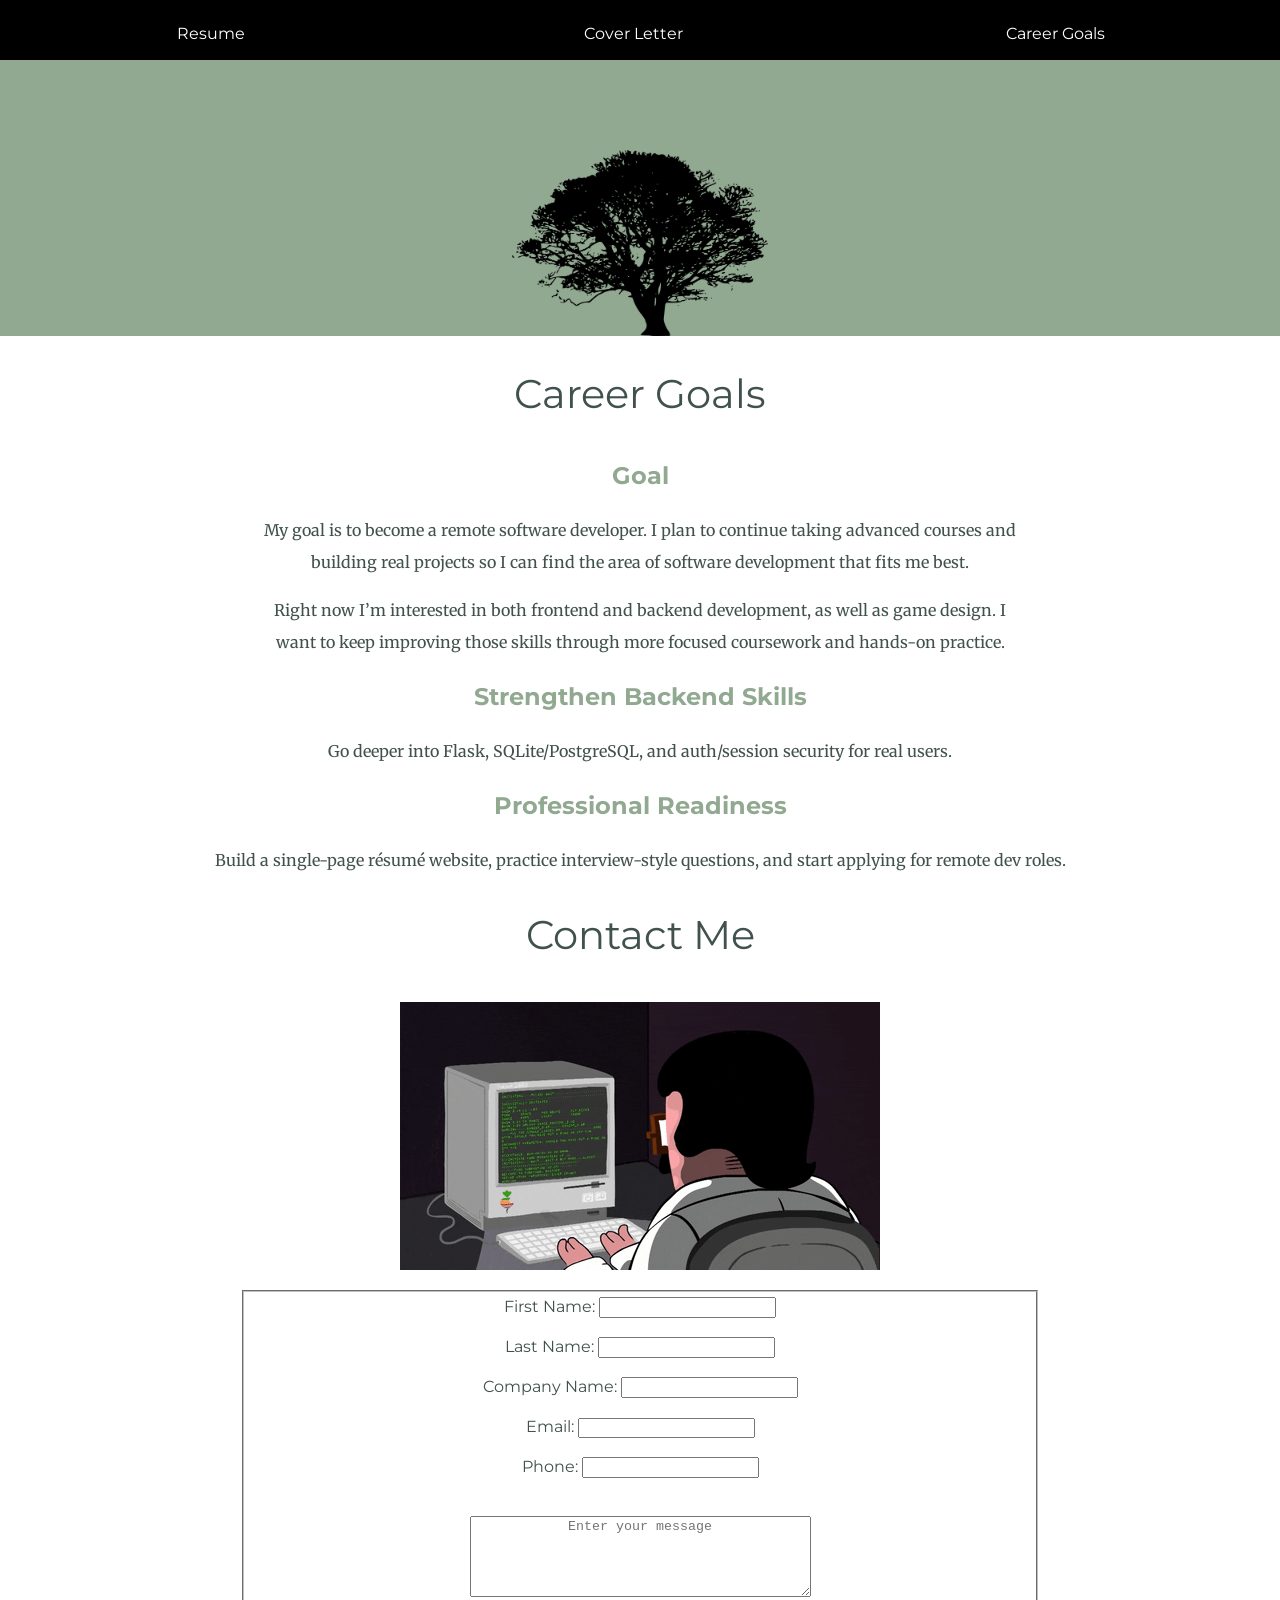
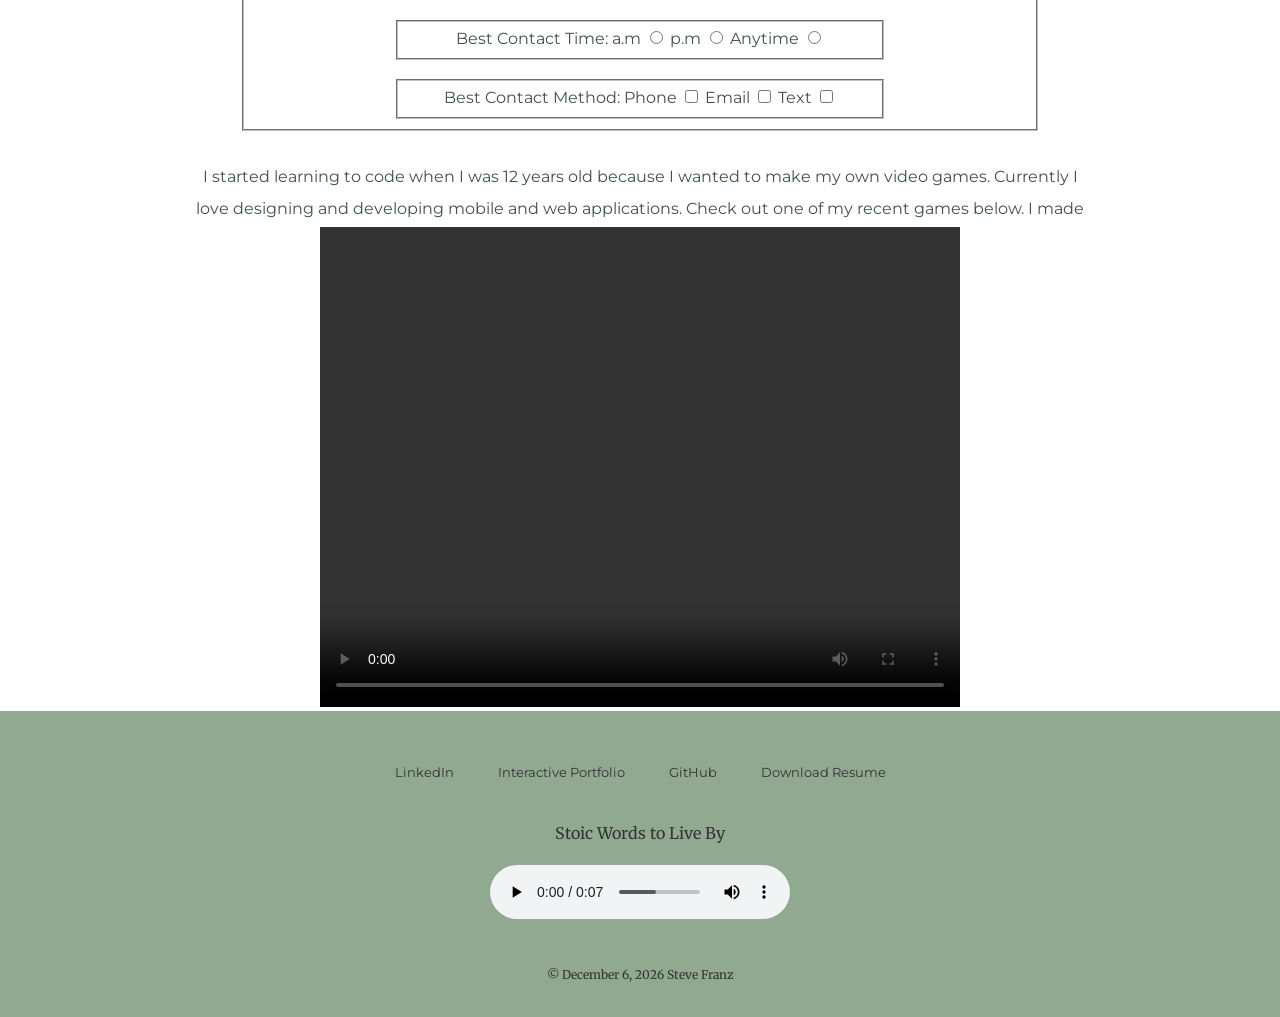
==== career-goals.html @ f68c7c9b "first commit" ====
<!DOCTYPE html>
<html>

<head>
    <meta charset="utf-8">
    <title>Steve Franz Cover Letter</title>
    <link rel="stylesheet" href="style.css">
    <link href="https://fonts.googleapis.com/css?family=Merriweather|Montserrat|Sacramento" rel="stylesheet">
    <link rel="icon" href="favicon.ico">
</head>

<body>
    <header>
        <nav>
            <ul id="nav-bar">
                <li id="nav-bar-item"><a href="resume.html">Resume</a></li>
                <li id="nav-bar-item"><a href="cover-letter.html">Cover Letter</a></li>
                <li id="nav-bar-item"><a href="career-goals.html">Career Goals</a></li>
            </ul>
        </nav>
    </header>
    <main>
        <section class="top-container">
            <img class="oak" src="oak.png">
        </section>
        <section>
            <h2>Career Goals</h2>
            <article class="goals">
                <h3>Goal</h3>
                <p>My goal is to become a remote software developer. I plan to continue taking advanced courses and building real projects so I can find the area of software development that fits me best.</p>
                <p>Right now I’m interested in both frontend and backend development, as well as game design. I want to keep improving those skills through more focused coursework and hands-on practice.</p>
            </article>
            <article class="goal-one">
                <h3>Strengthen Backend Skills</h3>
                <p>Go deeper into Flask, SQLite/PostgreSQL, and auth/session security for real users.</p>
            </article>
            <article class="goal-two">
                <h3>Professional Readiness</h3>
                <p>Build a single-page résumé website, practice interview-style questions, and start applying for remote dev roles.</p>
            </article>
        </section>
        <section class="contact-me">
            <h2>Contact Me</h2>
            <div class="contact-me-image">
                <img src="Life Code GIF.gif" alt="code-img">
                <p></p>
            </div>
            <form action="https://wp.zybooks.com/form-viewer.php" method="GET">
                <fieldset>
                    <label for="fname">First Name: <input type="text" id="fname" name="fname"></label><br><br>
                    <label for="lname">Last Name: <input type="text" id="lname" name="fname"></label><br><br>
                    <label for="cname">Company Name: <input type="text" id="cname" name="fname"></label><br><br>
                    <label for="email">Email: <input type="email" id="email" name="fname"></label><br><br>
                    <label for="phone">Phone: <input type="tel" id="phone" name="fname"></label><br><br><br>
                    <textarea rows="5" cols="40" id="message" placeholder="Enter your message" name="fname"></textarea><br><br>
                    <fieldset>
                        <label>Best Contact Time:</label>
                        <label for="am">a.m</label>
                        <input type="radio" id="am" value="am" name="fname">
                        <label for="pm">p.m</label>
                        <input type="radio" id="pm" value="pm" name="fname">
                        <label for="any">Anytime</label>
                        <input type="radio" id=any value="anytime" name="fname">
                    </fieldset>
                    <br>
                    <fieldset>
                        <label>Best Contact Method:</label>
                        <label for="phone">Phone</label>
                        <input type="checkbox" id="phone" name="fname">
                        <label for="email">Email</label>
                        <input type="checkbox" id="email" name="fname">
                        <label for="text">Text</label>
                        <input type="checkbox" id="text" name="fname">
                    </fieldset>
                </fieldset>
            </form>
            <p class="contact-me-text">I started learning to code when I was 12 years old because I wanted to make my own video games. Currently I love designing and developing mobile and web applications. Check out one of my recent games below. I made Asteroido for the Quiz Playground Web app.</p>
            </div>
            <video width="640" height="480" controls>
                <source src="Asteroido.mp4" type="video/mp4">
                Your browser does not support the video tag.
            </video>
        </section>
        <footer class="bottom-container">
            <a class="footer-link" href="https://www.linkedin.com/in/steve-j-franz-3538942b/">LinkedIn</a>
            <a class="footer-link" href="https://franz-portfolio.replit.app/">Interactive Portfolio</a>
            <a class="footer-link" href="https://github.com/sfranz2422">GitHub</a>
            <a class="footer-link" target="_blank" id="resume" download="Franz Resume.pdf" href="resume.pdf">Download Resume</a>
            <div>
                <div>
                    <br>
                    <p>Stoic Words to Live By</p>
                    <audio controls>
                        <source src="Pythagoras_Quote.wav" type="audio/wav">
                        <source src="Pythagoras_Quote.mp3" type="audio/mp3">
                        File Can't be played on this browser.
                    </audio>
                </div>
                <p id="currentDate"></p>
            </div>
        </footer>
    </main>
    <script src="script.js"></script>
</body>

</html>
---- style.css ----
* {
    text-align: center;
}

body {
    color: #40514E;
    margin: 0;
    font-family: 'Merriweather', serif;

}

#nav-bar,
#nav-bar-item {
    float: left;
}

#nav-bar-item {
    width: 33%;

}

#nav-bar-item a {
    font-size: 1rem;
}

#nav-bar {
    list-style-type: none;
    margin: 0;
    padding: 0;
    overflow: hidden;
    background-color: black;
    position: fixed;
    top: 0;
    height: 60px;
    z-index: 10;
    width: 100%;
}

#nav-bar #nav-bar-item a {
    display: block;
    color: white;
    text-align: center;
    padding: 14px 16px;
    text-decoration: none;

}

h1 {
    color: black;
    font-size: 5.625rem;
    margin: 50px auto 0 auto;
    font-family: 'Montserrat', cursive;
}

#profile {
    border-radius: 100%;
    width: 150px;
    height: 170px;
    filter: grayscale(100%);
}

h2 {
    color: F1F4F1;
    font-family: 'Montserrat', sans-serif;
    font-size: 2.5rem;
    font-weight: normal;
    padding-bottom: 10px;
}

h3:hover {

    font-size: 1.7rem;
}

h3 {
    font-size: 1.5rem;
    /*border:1px solid black;*/
    color: #91A891;
    font-family: 'Montserrat', sans-serif;
    width: 100%;
    transition: font-size .5s;
}

p {
    line-height: 2;
}

hr {
    border: dotted #91A891 6px;
    border-bottom: none;
    width: 4%;
    margin: 100px auto;
}

a {
    color: #333333;
    font-size: .8rem;
    font-family: 'Montserrat', sans-serif;
    margin: 10px 20px;
    text-decoration: none;
}

a:hover {
    color: #91A891;
}

ol,
ul {
    padding: 0;
}

li {
    /*border:1px solid black;*/
    font-size: .9rem;
    text-decoration: none;
    list-style-type: none;
    max-width: 50%;
    margin: 0 auto;
    padding: 0;

}


.top-container {
    background-color: #91A891;
    position: relative;
    padding-top: 100px;
    margin-top: 50px;

}

.middle-container {
    margin: 100px 0;
}

.bottom-container {
    background-color: #91A891;
    padding: 50px 0 20px;
    color: #333333;
}

.skill-row {
    width: 50%;
    margin: 100px auto 0px auto;
    text-align: left;
    padding-bottom: 0;
}

.contact-me-image {
    width: 70%;
    margin: 0 auto;
    text-align: center;
}

.contact-me-text {
    width: 70%;
    margin: 30px auto 0 auto;
    text-align: center;
    font-family: 'Montserrat', cursive;

}

.skills {
    margin: auto;

}

#underline {
    text-decoration: underline;
}

.pro:hover {

    font-size: 3.5rem;
}

.pro {
    transition: font-size 1.0s;
}

.intro {
    width: 100%;
    margin: auto;
}

.contact-message {
    width: 40%;
    margin: 40px auto 60px;
}

#currentDate {
    /*border:1px solid black;*/
    color: #333333;
    font-size: 0.75rem;
    padding: 10px 0;
    margin: 30px 0 0 0;
}


.footer-link:hover {
    color: white;
}

.oak {
    /*  position: absolute;*/
    display: block;

    margin: 0 auto;

    width: 20%;
}

.code-img {
    width: 25%;
    float: left;
    margin-right: 30px;
}

#resume {
    cursor: pointer;
}

.projects {
    text-align: center;
}

.resume-table {
    width: 60%;
    border-collapse: collapse;
    margin: 1em auto 0 auto;
    font-size: 0.7rem;
    cursor: pointer;
}

.resume-table th {
    border-bottom: 1px solid #ccc;
    padding: 0.5em 0.8em;
    text-align: left;
}

.resume-table td {
    border-bottom: 1px solid #ccc;
    padding: 0.5em 0.8em;
    text-align: left;
}

.resume-table th {
    background-color: black;
    font-weight: bold;
    color: white;
}

.resume-table tr:hover {
    background-color: #f3f3f3;
    transition: 0.2s;
}

.cover-letter {
    width: 60%;
    margin: 0 auto;

}

.letter-paragraph {
    text-align: left;
}

#email {
    /*border: 1px solid black;*/
    margin-top: 0;
    padding-top: 0;
}

#signature {
    /*border: 1px solid black;*/

    margin-bottom: 0;
    padding-bottom: 0;
}

#big {
    font-size: 2.0rem;
}

video {
    margin-top: -30px;
}

form {
    font-family: 'Montserrat', cursive;

}

fieldset {

    width: 60%;
    margin: 0 auto;
    text-align: center;
}

.goals {
    width: 60%;
    margin: 0 auto;
    text-align: center;
}
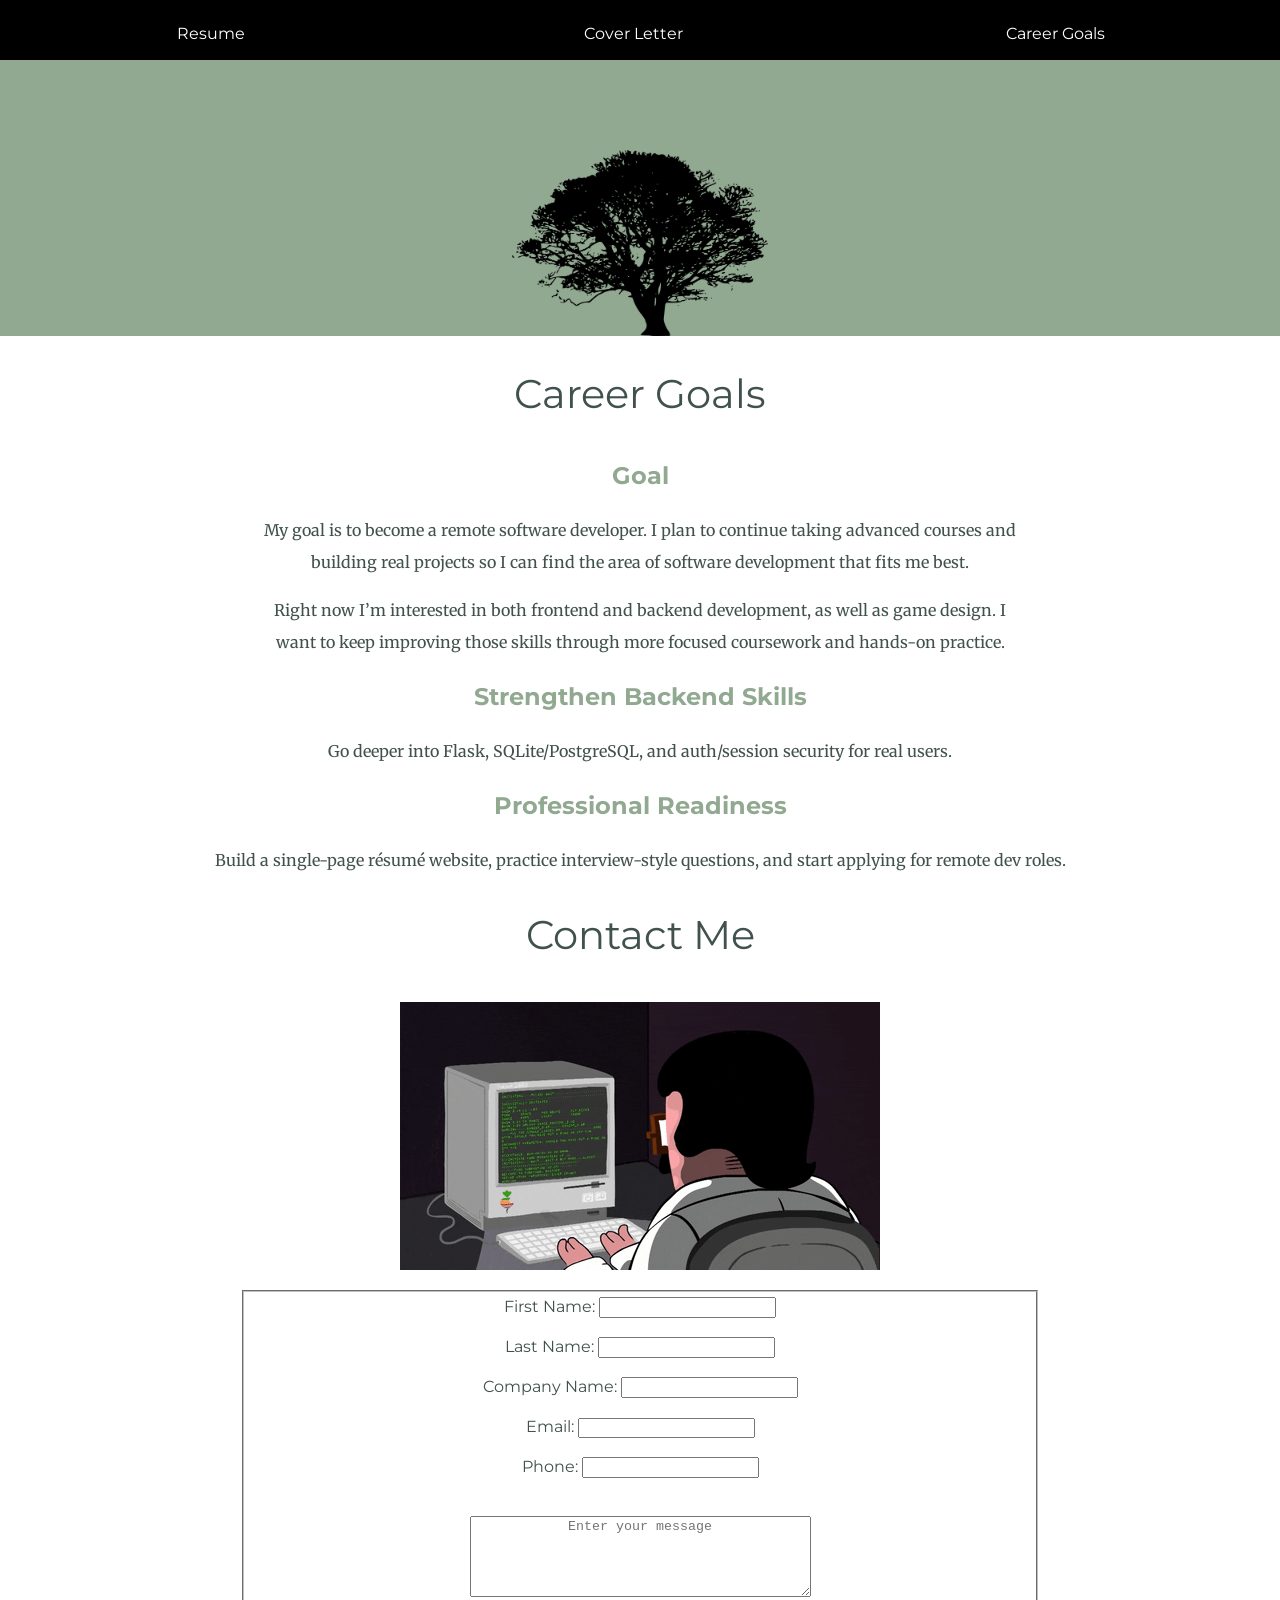
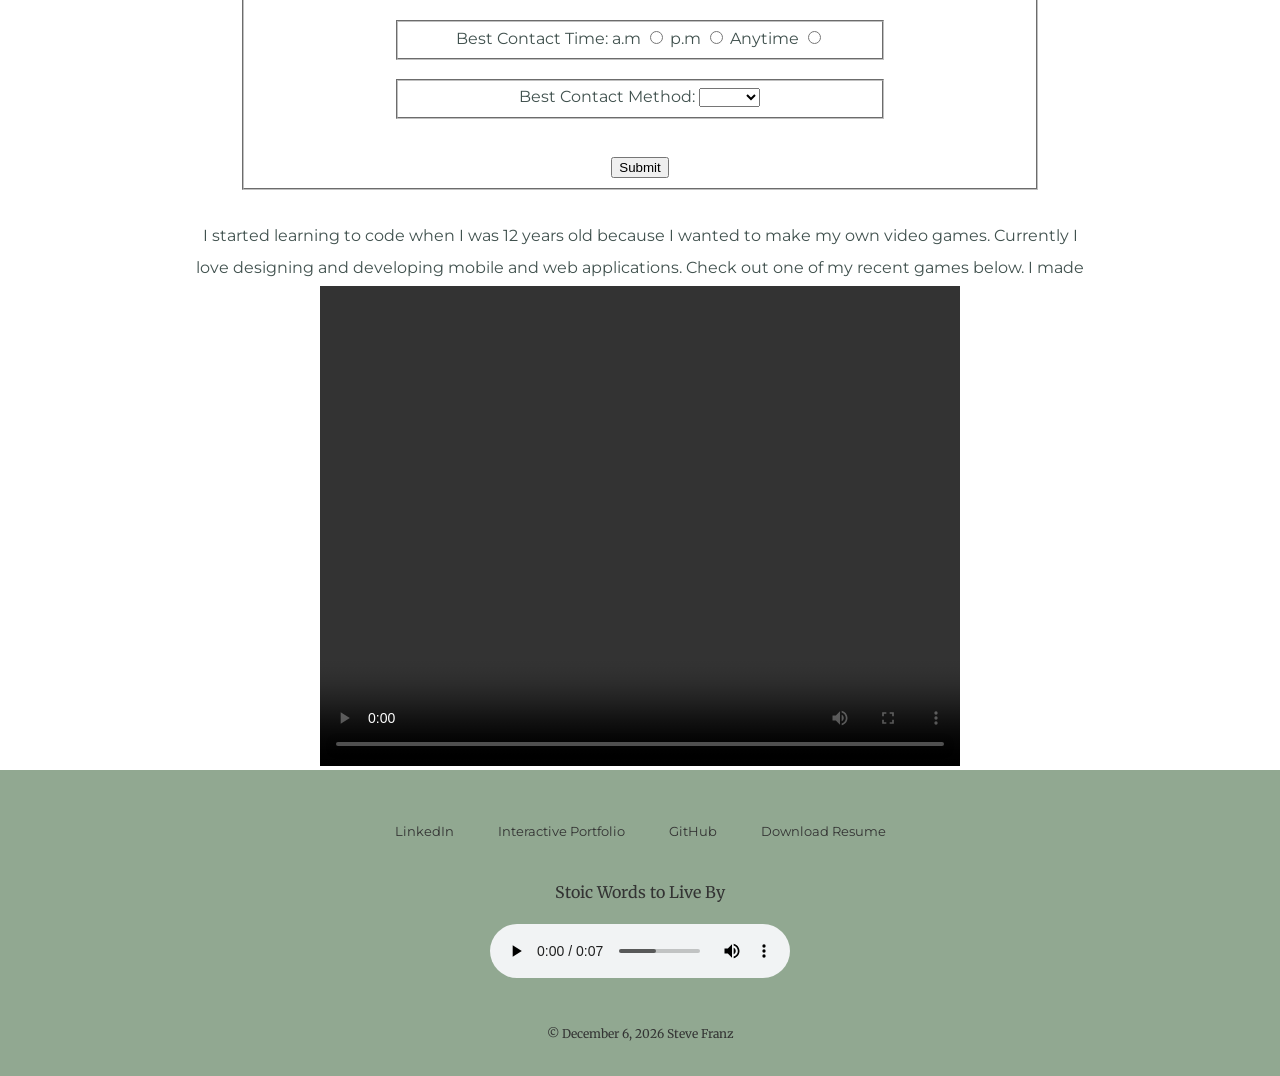
==== commit 6cebd8a4: "tags missing" ====
--- a/career-goals.html
+++ b/career-goals.html
@@ -47,8 +47,8 @@
             </div>
             <form action="https://wp.zybooks.com/form-viewer.php" method="GET">
                 <fieldset>
-                    <label for="fname">First Name: <input type="text" id="fname" name="fname"></label><br><br>
-                    <label for="lname">Last Name: <input type="text" id="lname" name="fname"></label><br><br>
+                    <label for="fname">First Name: <input type="text" id="fname" name="fname" required></label><br><br>
+                    <label for="lname">Last Name: <input type="text" id="lname" name="fname" required></label><br><br>
                     <label for="cname">Company Name: <input type="text" id="cname" name="fname"></label><br><br>
                     <label for="email">Email: <input type="email" id="email" name="fname"></label><br><br>
                     <label for="phone">Phone: <input type="tel" id="phone" name="fname"></label><br><br><br>
@@ -56,22 +56,24 @@
                     <fieldset>
                         <label>Best Contact Time:</label>
                         <label for="am">a.m</label>
-                        <input type="radio" id="am" value="am" name="fname">
+                        <input type="radio" id="am" value="am" name="fname" required>
                         <label for="pm">p.m</label>
-                        <input type="radio" id="pm" value="pm" name="fname">
+                        <input type="radio" id="pm" value="pm" name="fname" required>
                         <label for="any">Anytime</label>
-                        <input type="radio" id=any value="anytime" name="fname">
+                        <input type="radio" id=any value="anytime" name="fname" required>
                     </fieldset>
                     <br>
                     <fieldset>
-                        <label>Best Contact Method:</label>
-                        <label for="phone">Phone</label>
-                        <input type="checkbox" id="phone" name="fname">
-                        <label for="email">Email</label>
-                        <input type="checkbox" id="email" name="fname">
-                        <label for="text">Text</label>
-                        <input type="checkbox" id="text" name="fname">
+                        <label for="bestMethod">Best Contact Method:</label>
+                        <select name="bestMethod" id="bestMethod" required>
+                            <option value=""></option>
+                            <option value="phone">Phone</option>
+                            <option value="email">Email</option>
+                            <option value="text">Text</option>
+                        </select>
                     </fieldset>
+                    <br><br>
+                    <input type="submit" value="Submit">
                 </fieldset>
             </form>
             <p class="contact-me-text">I started learning to code when I was 12 years old because I wanted to make my own video games. Currently I love designing and developing mobile and web applications. Check out one of my recent games below. I made Asteroido for the Quiz Playground Web app.</p>
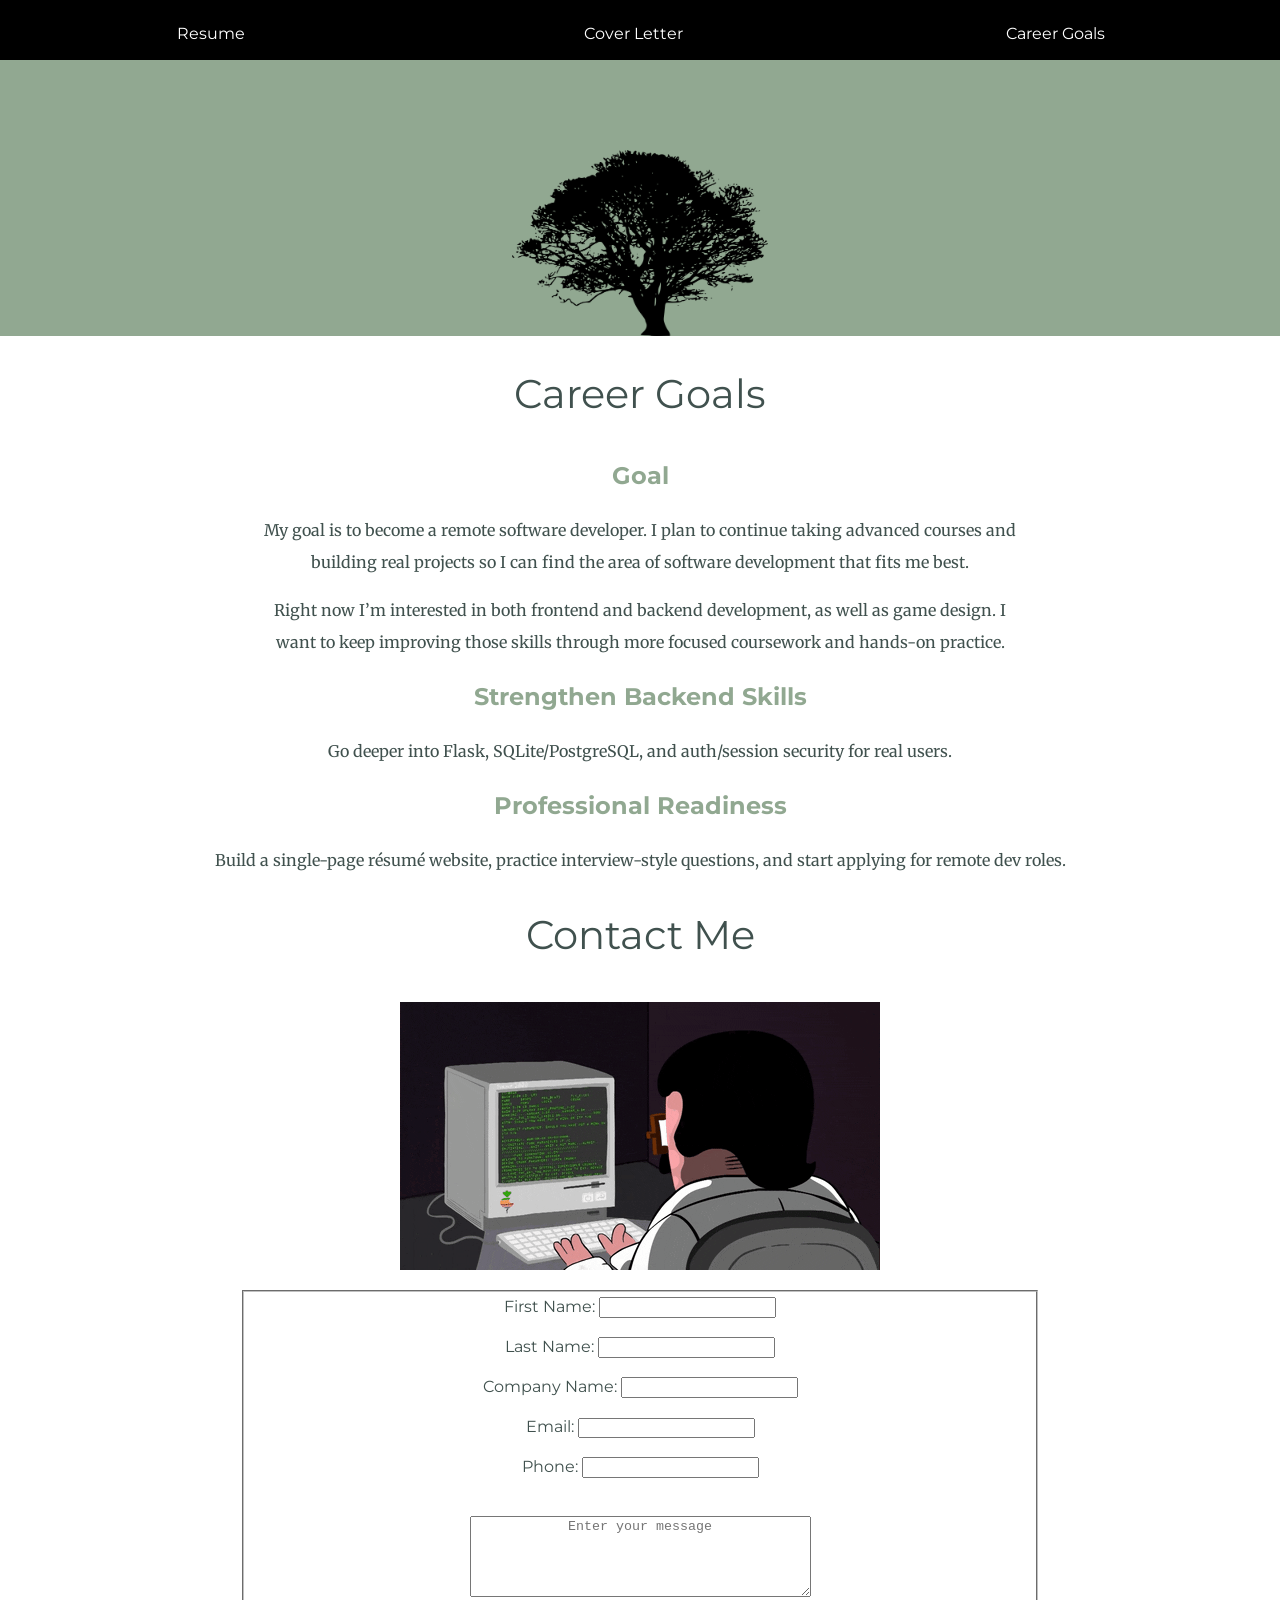
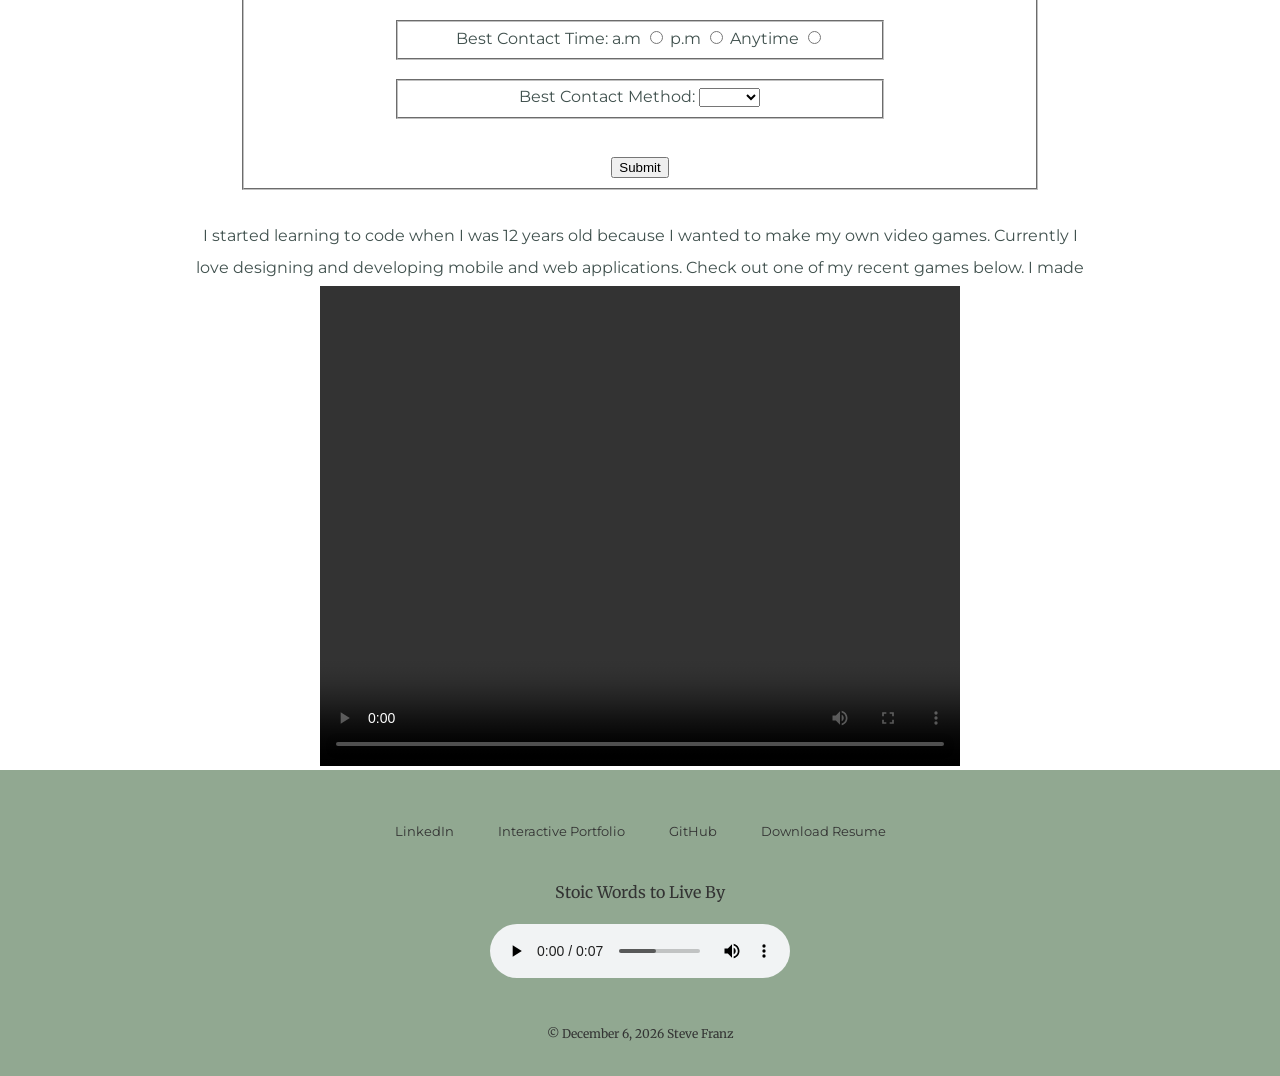
==== commit 77f8c63f: "file name fix" ====
--- a/career-goals.html
+++ b/career-goals.html
@@ -13,7 +13,7 @@
     <header>
         <nav>
             <ul id="nav-bar">
-                <li id="nav-bar-item"><a href="resume.html">Resume</a></li>
+                <li id="nav-bar-item"><a href="index.html">Resume</a></li>
                 <li id="nav-bar-item"><a href="cover-letter.html">Cover Letter</a></li>
                 <li id="nav-bar-item"><a href="career-goals.html">Career Goals</a></li>
             </ul>
